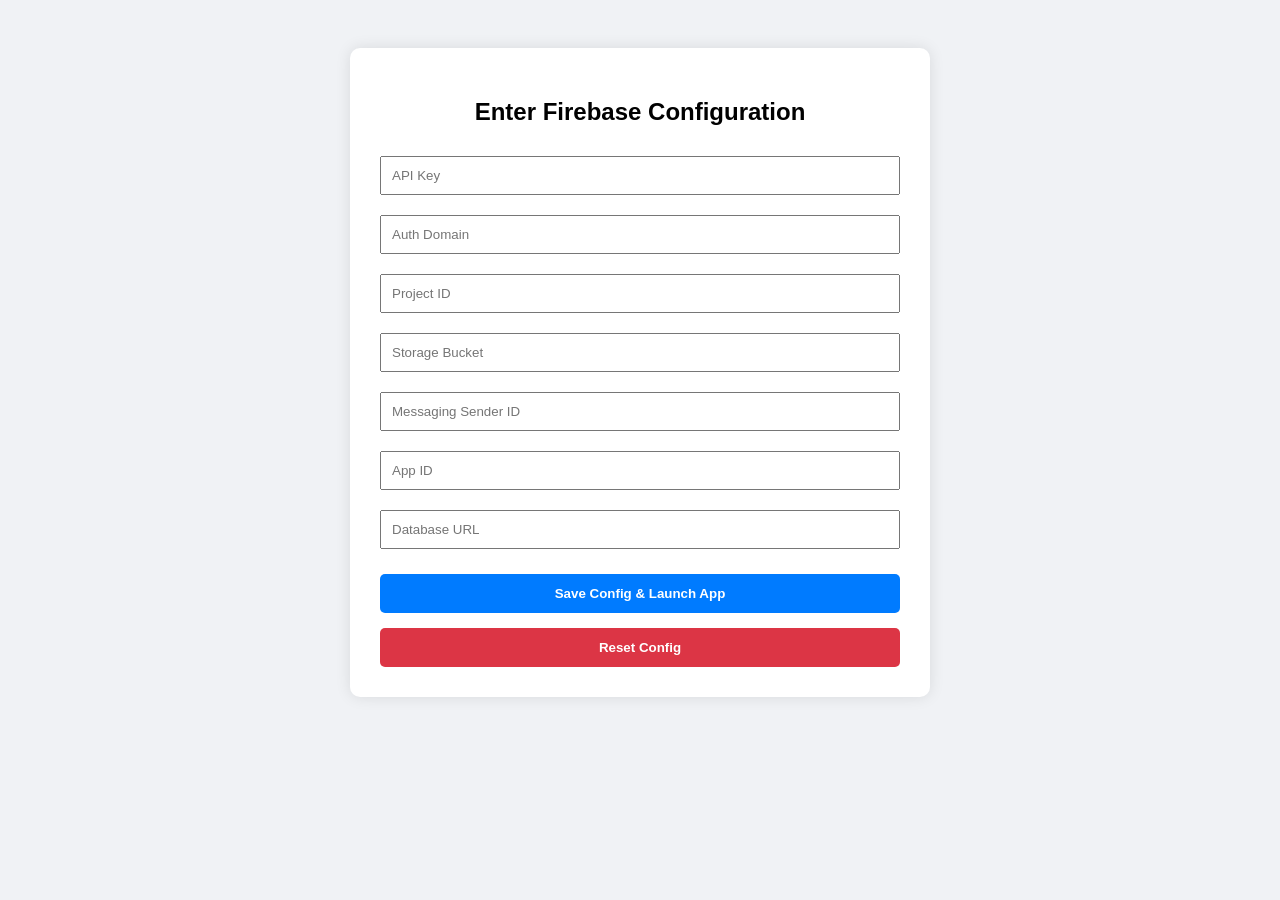
==== config-setup.html @ 41e17ecf "config-setup.html" ====
<!-- config-setup.html -->
<!DOCTYPE html>
<html lang="en">
<head>
  <meta charset="UTF-8" />
  <title>Firebase Config Setup</title>
  <style>
    body {
      font-family: Arial, sans-serif;
      background: #f0f2f5;
      padding: 40px;
    }
    .container {
      max-width: 520px;
      margin: auto;
      background: white;
      padding: 30px;
      border-radius: 10px;
      box-shadow: 0 0 15px rgba(0,0,0,0.1);
    }
    h2 {
      text-align: center;
      margin-bottom: 20px;
    }
    input {
      width: 100%;
      padding: 10px;
      margin: 10px 0;
      box-sizing: border-box;
    }
    button {
      width: 100%;
      padding: 12px;
      font-weight: bold;
      margin-top: 15px;
      border: none;
      cursor: pointer;
      border-radius: 5px;
    }
    .save-btn {
      background: #007bff;
      color: white;
    }
    .save-btn:hover {
      background: #0056b3;
    }
    .reset-btn {
      background: #dc3545;
      color: white;
    }
    .reset-btn:hover {
      background: #c82333;
    }
  </style>
</head>
<body>
  <div class="container">
    <h2>Enter Firebase Configuration</h2>
    <input id="apiKey" placeholder="API Key" />
    <input id="authDomain" placeholder="Auth Domain" />
    <input id="projectId" placeholder="Project ID" />
    <input id="storageBucket" placeholder="Storage Bucket" />
    <input id="messagingSenderId" placeholder="Messaging Sender ID" />
    <input id="appId" placeholder="App ID" />
    <input id="databaseURL" placeholder="Database URL" />

    <button class="save-btn" onclick="saveConfig()">Save Config & Launch App</button>
    <button class="reset-btn" onclick="resetConfig()">Reset Config</button>
  </div>

  <script>
    function saveConfig() {
      const config = {
        apiKey: document.getElementById("apiKey").value.trim(),
        authDomain: document.getElementById("authDomain").value.trim(),
        projectId: document.getElementById("projectId").value.trim(),
        storageBucket: document.getElementById("storageBucket").value.trim(),
        messagingSenderId: document.getElementById("messagingSenderId").value.trim(),
        appId: document.getElementById("appId").value.trim(),
        databaseURL: document.getElementById("databaseURL").value.trim(),
      };

      if (Object.values(config).some(val => val === "")) {
        alert("Please fill in all fields.");
        return;
      }

      localStorage.setItem("firebaseConfig", JSON.stringify(config));
      alert("Firebase config saved! Redirecting...");
      window.location.href = "home.html"; // your entry point
    }

    function resetConfig() {
      localStorage.removeItem("firebaseConfig");
      alert("Firebase config has been cleared.");
      location.reload();
    }
  </script>
</body>
</html>
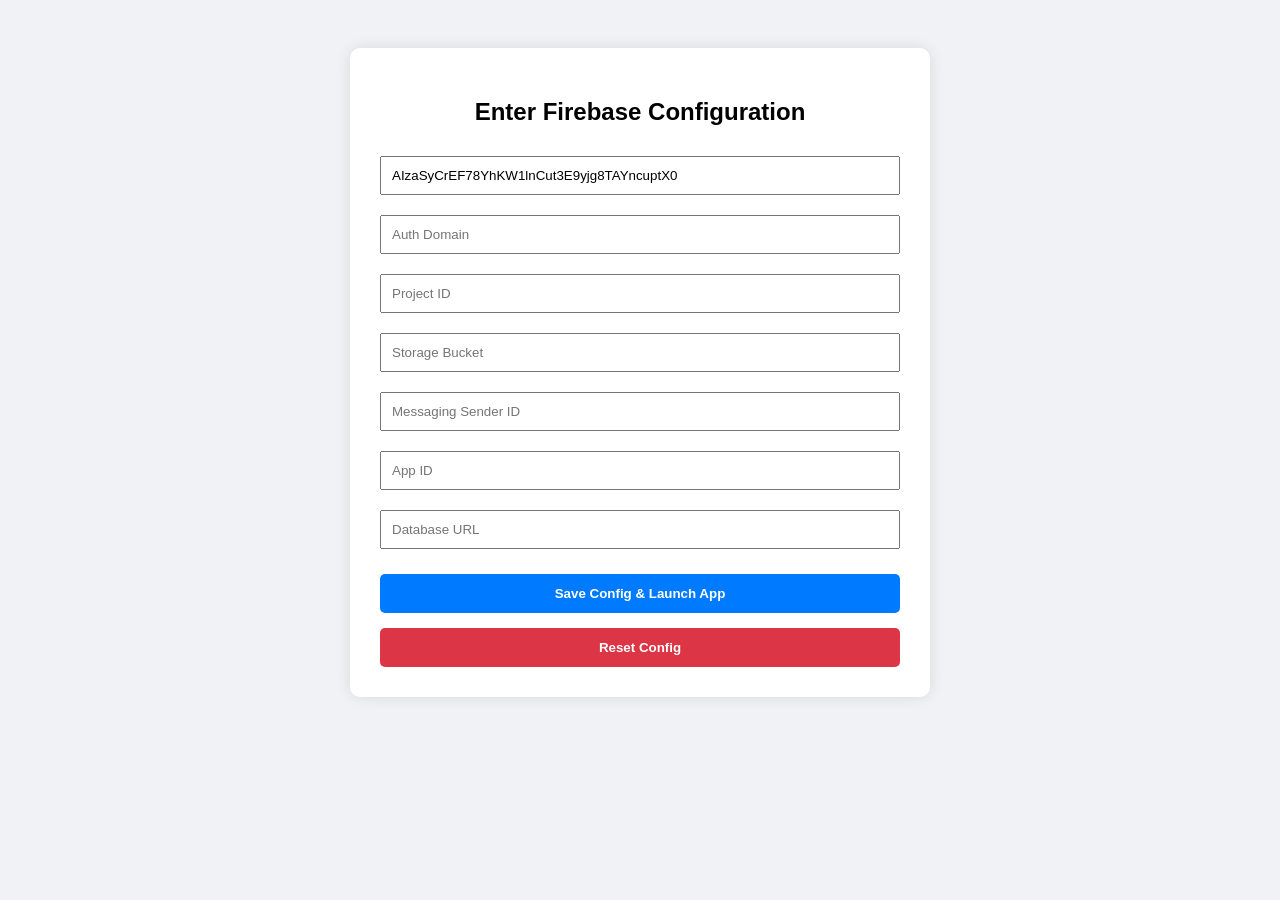
==== commit dc38ef7c: "config-setup.html" ====
--- a/config-setup.html
+++ b/config-setup.html
@@ -1,100 +1,116 @@
 <!-- config-setup.html -->
 <!DOCTYPE html>
 <html lang="en">
-<head>
-  <meta charset="UTF-8" />
-  <title>Firebase Config Setup</title>
-  <style>
-    body {
-      font-family: Arial, sans-serif;
-      background: #f0f2f5;
-      padding: 40px;
-    }
-    .container {
-      max-width: 520px;
-      margin: auto;
-      background: white;
-      padding: 30px;
-      border-radius: 10px;
-      box-shadow: 0 0 15px rgba(0,0,0,0.1);
-    }
-    h2 {
-      text-align: center;
-      margin-bottom: 20px;
-    }
-    input {
-      width: 100%;
-      padding: 10px;
-      margin: 10px 0;
-      box-sizing: border-box;
-    }
-    button {
-      width: 100%;
-      padding: 12px;
-      font-weight: bold;
-      margin-top: 15px;
-      border: none;
-      cursor: pointer;
-      border-radius: 5px;
-    }
-    .save-btn {
-      background: #007bff;
-      color: white;
-    }
-    .save-btn:hover {
-      background: #0056b3;
-    }
-    .reset-btn {
-      background: #dc3545;
-      color: white;
-    }
-    .reset-btn:hover {
-      background: #c82333;
-    }
-  </style>
-</head>
-<body>
-  <div class="container">
-    <h2>Enter Firebase Configuration</h2>
-    <input id="apiKey" placeholder="API Key" />
-    <input id="authDomain" placeholder="Auth Domain" />
-    <input id="projectId" placeholder="Project ID" />
-    <input id="storageBucket" placeholder="Storage Bucket" />
-    <input id="messagingSenderId" placeholder="Messaging Sender ID" />
-    <input id="appId" placeholder="App ID" />
-    <input id="databaseURL" placeholder="Database URL" />
+  <head>
+    <meta charset="UTF-8" />
+    <title>Firebase Config Setup</title>
+    <style>
+      body {
+        font-family: Arial, sans-serif;
+        background: #f0f2f5;
+        padding: 40px;
+      }
+      .container {
+        max-width: 520px;
+        margin: auto;
+        background: white;
+        padding: 30px;
+        border-radius: 10px;
+        box-shadow: 0 0 15px rgba(0, 0, 0, 0.1);
+      }
+      h2 {
+        text-align: center;
+        margin-bottom: 20px;
+      }
+      input {
+        width: 100%;
+        padding: 10px;
+        margin: 10px 0;
+        box-sizing: border-box;
+      }
+      button {
+        width: 100%;
+        padding: 12px;
+        font-weight: bold;
+        margin-top: 15px;
+        border: none;
+        cursor: pointer;
+        border-radius: 5px;
+      }
+      .save-btn {
+        background: #007bff;
+        color: white;
+      }
+      .save-btn:hover {
+        background: #0056b3;
+      }
+      .reset-btn {
+        background: #dc3545;
+        color: white;
+      }
+      .reset-btn:hover {
+        background: #c82333;
+      }
+    </style>
+  </head>
+  <body>
+    <div class="container">
+      <h2>Enter Firebase Configuration</h2>
+      <input id="apiKey" placeholder="API Key" value="AIzaSyCrEF78YhKW1lnCut3E9yjg8TAYncuptX0" />
+      <input id="authDomain" placeholder="Auth Domain" />
+      <input id="projectId" placeholder="Project ID" />
+      <input id="storageBucket" placeholder="Storage Bucket" />
+      <input id="messagingSenderId" placeholder="Messaging Sender ID" />
+      <input id="appId" placeholder="App ID" />
+      <input id="databaseURL" placeholder="Database URL" />
 
-    <button class="save-btn" onclick="saveConfig()">Save Config & Launch App</button>
-    <button class="reset-btn" onclick="resetConfig()">Reset Config</button>
-  </div>
+      <button class="save-btn" onclick="saveConfig()">
+        Save Config & Launch App
+      </button>
+      <button class="reset-btn" onclick="resetConfig()">Reset Config</button>
+    </div>
 
-  <script>
-    function saveConfig() {
-      const config = {
-        apiKey: document.getElementById("apiKey").value.trim(),
-        authDomain: document.getElementById("authDomain").value.trim(),
-        projectId: document.getElementById("projectId").value.trim(),
-        storageBucket: document.getElementById("storageBucket").value.trim(),
-        messagingSenderId: document.getElementById("messagingSenderId").value.trim(),
-        appId: document.getElementById("appId").value.trim(),
-        databaseURL: document.getElementById("databaseURL").value.trim(),
-      };
-
-      if (Object.values(config).some(val => val === "")) {
-        alert("Please fill in all fields.");
-        return;
+    <script>
+      // ⛔ Redirect if already locked (setup completed)
+      if (localStorage.getItem("firebaseConfigLocked")) {
+        alert("Setup already completed. Redirecting to app...");
+        window.location.href = "home.html";
       }
 
-      localStorage.setItem("firebaseConfig", JSON.stringify(config));
-      alert("Firebase config saved! Redirecting...");
-      window.location.href = "home.html"; // your entry point
-    }
+      function saveConfig() {
+        const config = {
+          apiKey: document.getElementById("apiKey").value.trim(),
+          authDomain: document.getElementById("authDomain").value.trim(),
+          projectId: document.getElementById("projectId").value.trim(),
+          storageBucket: document.getElementById("storageBucket").value.trim(),
+          messagingSenderId: document
+            .getElementById("messagingSenderId")
+            .value.trim(),
+          appId: document.getElementById("appId").value.trim(),
+          databaseURL: document
+            .getElementById("databaseURL")
+            .value.trim()
+            .replace(/^"+|"+$/g, ""),
+        };
 
-    function resetConfig() {
-      localStorage.removeItem("firebaseConfig");
-      alert("Firebase config has been cleared.");
-      location.reload();
-    }
-  </script>
-</body>
+        if (Object.values(config).some((val) => val === "")) {
+          alert("Please fill in all fields.");
+          return;
+        }
+
+        localStorage.setItem("firebaseConfig", JSON.stringify(config));
+        localStorage.setItem("firebaseConfigLocked", "true"); // 🔐 lock after save
+        alert("Firebase config saved! Redirecting...");
+        window.location.href = "home.html"; // your entry point
+      }
+
+      function resetConfig() {
+        localStorage.removeItem("firebaseConfig");
+        localStorage.removeItem("firebaseConfigLocked"); // 🔓 unlock if needed
+        alert("Firebase config has been cleared.");
+        location.reload();
+      }
+    </script>
+  </body>
 </html>
+
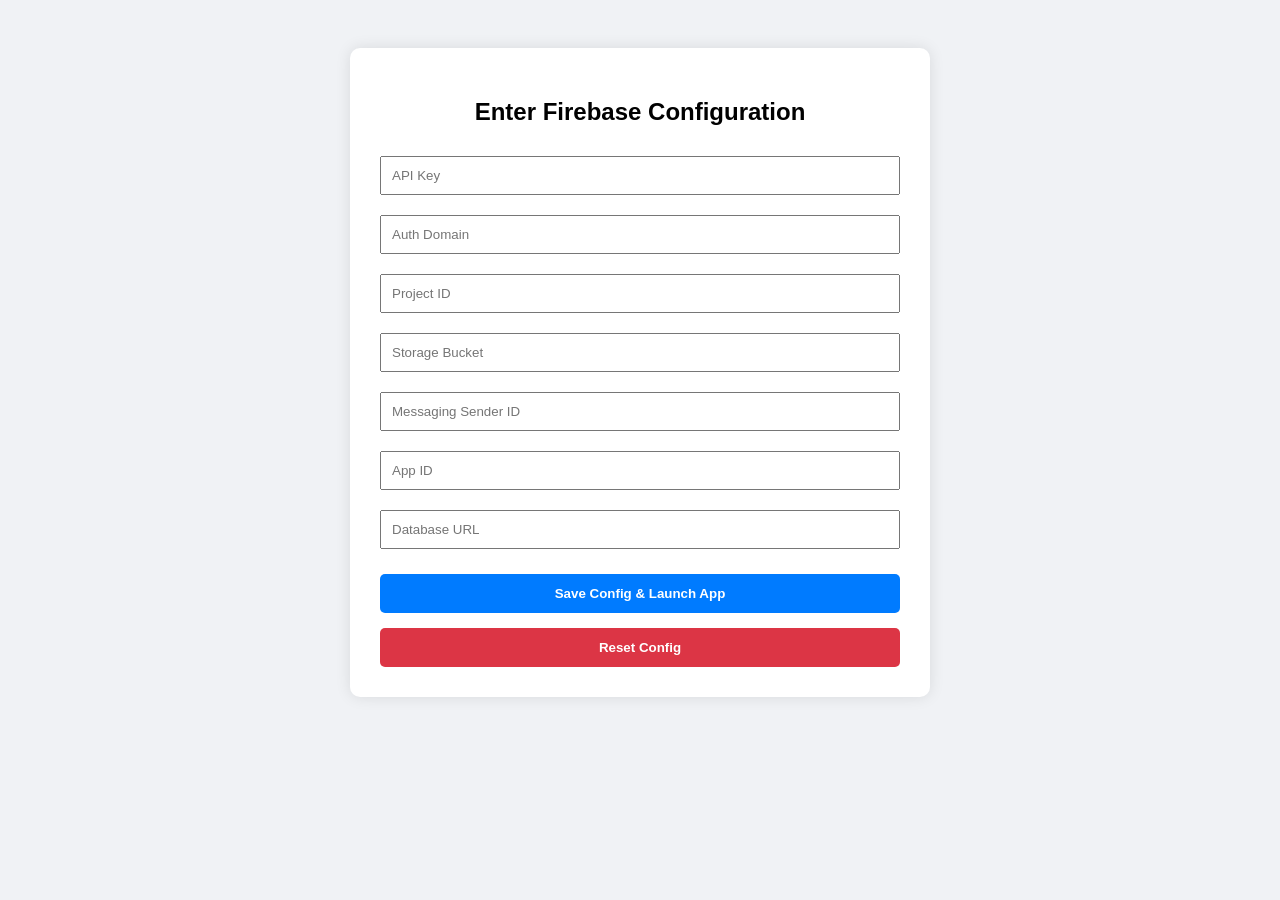
==== commit 60c34723: "config-setup.html" ====
--- a/config-setup.html
+++ b/config-setup.html
@@ -56,7 +56,7 @@
   <body>
     <div class="container">
       <h2>Enter Firebase Configuration</h2>
-      <input id="apiKey" placeholder="API Key" value="AIzaSyCrEF78YhKW1lnCut3E9yjg8TAYncuptX0" />
+     <input id="apiKey" placeholder="API Key" />
       <input id="authDomain" placeholder="Auth Domain" />
       <input id="projectId" placeholder="Project ID" />
       <input id="storageBucket" placeholder="Storage Bucket" />
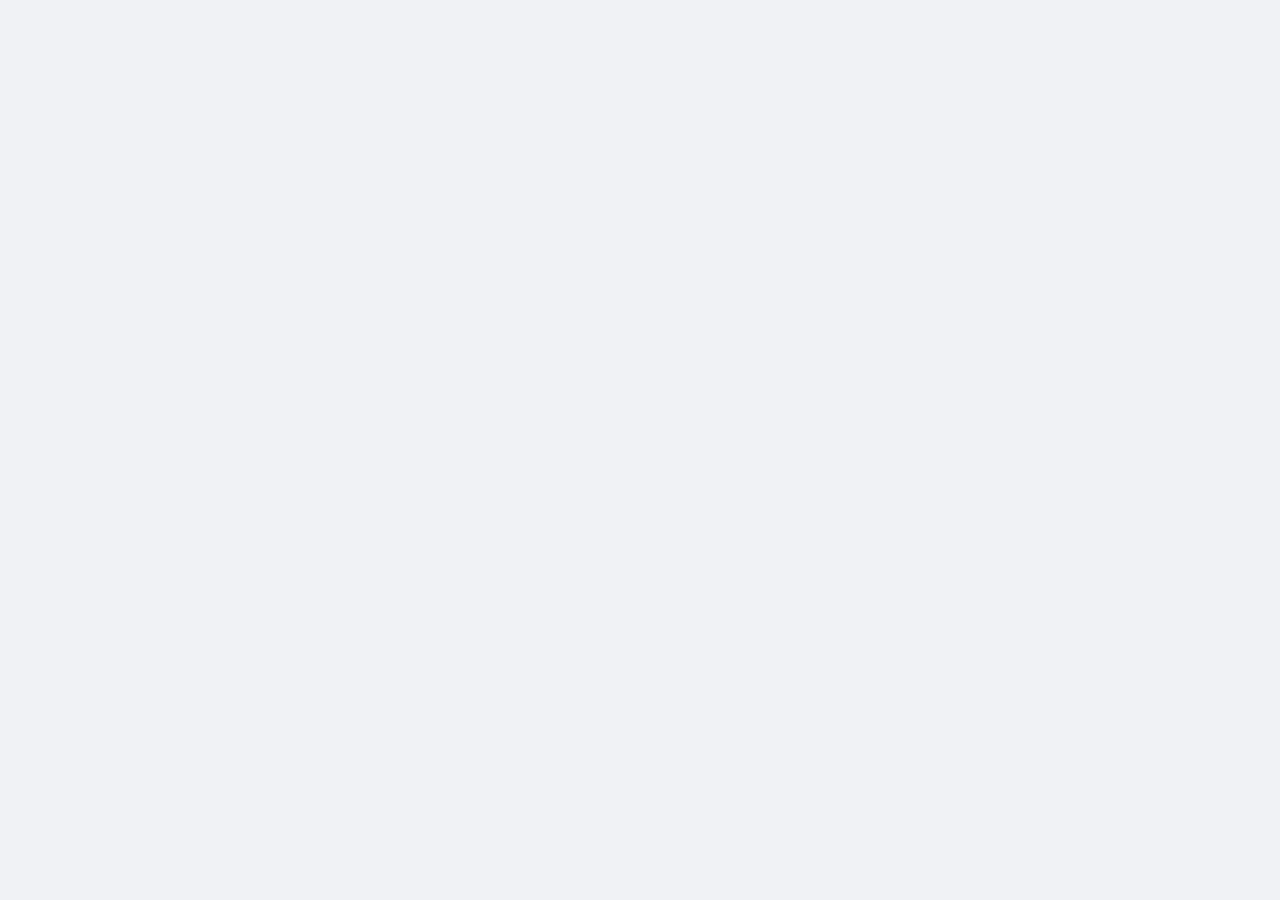
==== commit 442f57be: "config-setup.html" ====
--- a/config-setup.html
+++ b/config-setup.html
@@ -51,12 +51,15 @@
       .reset-btn:hover {
         background: #c82333;
       }
+      .hidden {
+        display: none;
+      }
     </style>
   </head>
   <body>
-    <div class="container">
+    <div class="container hidden" id="configFormContainer">
       <h2>Enter Firebase Configuration</h2>
-     <input id="apiKey" placeholder="API Key" />
+      <input id="apiKey" placeholder="API Key" />
       <input id="authDomain" placeholder="Auth Domain" />
       <input id="projectId" placeholder="Project ID" />
       <input id="storageBucket" placeholder="Storage Bucket" />
@@ -64,33 +67,70 @@
       <input id="appId" placeholder="App ID" />
       <input id="databaseURL" placeholder="Database URL" />
 
-      <button class="save-btn" onclick="saveConfig()">
-        Save Config & Launch App
-      </button>
+      <button class="save-btn" onclick="saveConfig()">Save Config & Launch App</button>
       <button class="reset-btn" onclick="resetConfig()">Reset Config</button>
     </div>
 
-    <script>
-      // ⛔ Redirect if already locked (setup completed)
-      if (localStorage.getItem("firebaseConfigLocked")) {
-        alert("Setup already completed. Redirecting to app...");
-        window.location.href = "home.html";
+    <script type="module">
+      import { initializeApp } from "https://www.gstatic.com/firebasejs/10.12.2/firebase-app.js";
+      import {
+        getAuth,
+        onAuthStateChanged
+      } from "https://www.gstatic.com/firebasejs/10.12.2/firebase-auth.js";
+      import {
+        getDatabase,
+        ref,
+        get,
+        update
+      } from "https://www.gstatic.com/firebasejs/10.12.2/firebase-database.js";
+
+      const savedConfig = JSON.parse(localStorage.getItem("firebaseConfig") || "{}");
+      const isLocked = localStorage.getItem("firebaseConfigLocked") === "true";
+
+      if (!savedConfig.apiKey) {
+        // No config saved yet – allow form
+        document.getElementById("configFormContainer").classList.remove("hidden");
+      } else {
+        // Config exists – proceed to validation
+        const app = initializeApp(savedConfig);
+        const auth = getAuth();
+        const db = getDatabase();
+
+        onAuthStateChanged(auth, (user) => {
+          if (!user) {
+            window.location.href = "index.html";
+            return;
+          }
+
+          const uid = user.uid;
+          const userRef = ref(db, `students/${uid}`);
+          get(userRef).then((snap) => {
+            const userData = snap.val() || {};
+            const role = userData.role || "student";
+            const configDone = userData.configCompleted === true;
+
+            if (role !== "buyer") {
+              window.location.href = "home.html";
+            } else if (configDone || isLocked) {
+              window.location.href = "dashboard.html";
+            } else {
+              // Show form only once to buyers
+              document.getElementById("configFormContainer").classList.remove("hidden");
+            }
+          });
+        });
       }
 
-      function saveConfig() {
+      // Save Config
+      async function saveConfig() {
         const config = {
           apiKey: document.getElementById("apiKey").value.trim(),
           authDomain: document.getElementById("authDomain").value.trim(),
           projectId: document.getElementById("projectId").value.trim(),
           storageBucket: document.getElementById("storageBucket").value.trim(),
-          messagingSenderId: document
-            .getElementById("messagingSenderId")
-            .value.trim(),
+          messagingSenderId: document.getElementById("messagingSenderId").value.trim(),
           appId: document.getElementById("appId").value.trim(),
-          databaseURL: document
-            .getElementById("databaseURL")
-            .value.trim()
-            .replace(/^"+|"+$/g, ""),
+          databaseURL: document.getElementById("databaseURL").value.trim().replace(/^"+|"+$/g, ""),
         };
 
         if (Object.values(config).some((val) => val === "")) {
@@ -99,18 +139,28 @@
         }
 
         localStorage.setItem("firebaseConfig", JSON.stringify(config));
-        localStorage.setItem("firebaseConfigLocked", "true"); // 🔐 lock after save
-        alert("Firebase config saved! Redirecting...");
-        window.location.href = "home.html"; // your entry point
+        localStorage.setItem("firebaseConfigLocked", "true");
+
+        const app = initializeApp(config);
+        const auth = getAuth();
+        const db = getDatabase();
+
+        const user = auth.currentUser;
+        if (user) {
+          const uid = user.uid;
+          await update(ref(db, `students/${uid}`), { configCompleted: true });
+        }
+
+        alert("Config saved! Redirecting...");
+        window.location.href = "dashboard.html";
       }
 
       function resetConfig() {
         localStorage.removeItem("firebaseConfig");
-        localStorage.removeItem("firebaseConfigLocked"); // 🔓 unlock if needed
+        localStorage.removeItem("firebaseConfigLocked");
         alert("Firebase config has been cleared.");
         location.reload();
       }
     </script>
   </body>
 </html>
-
